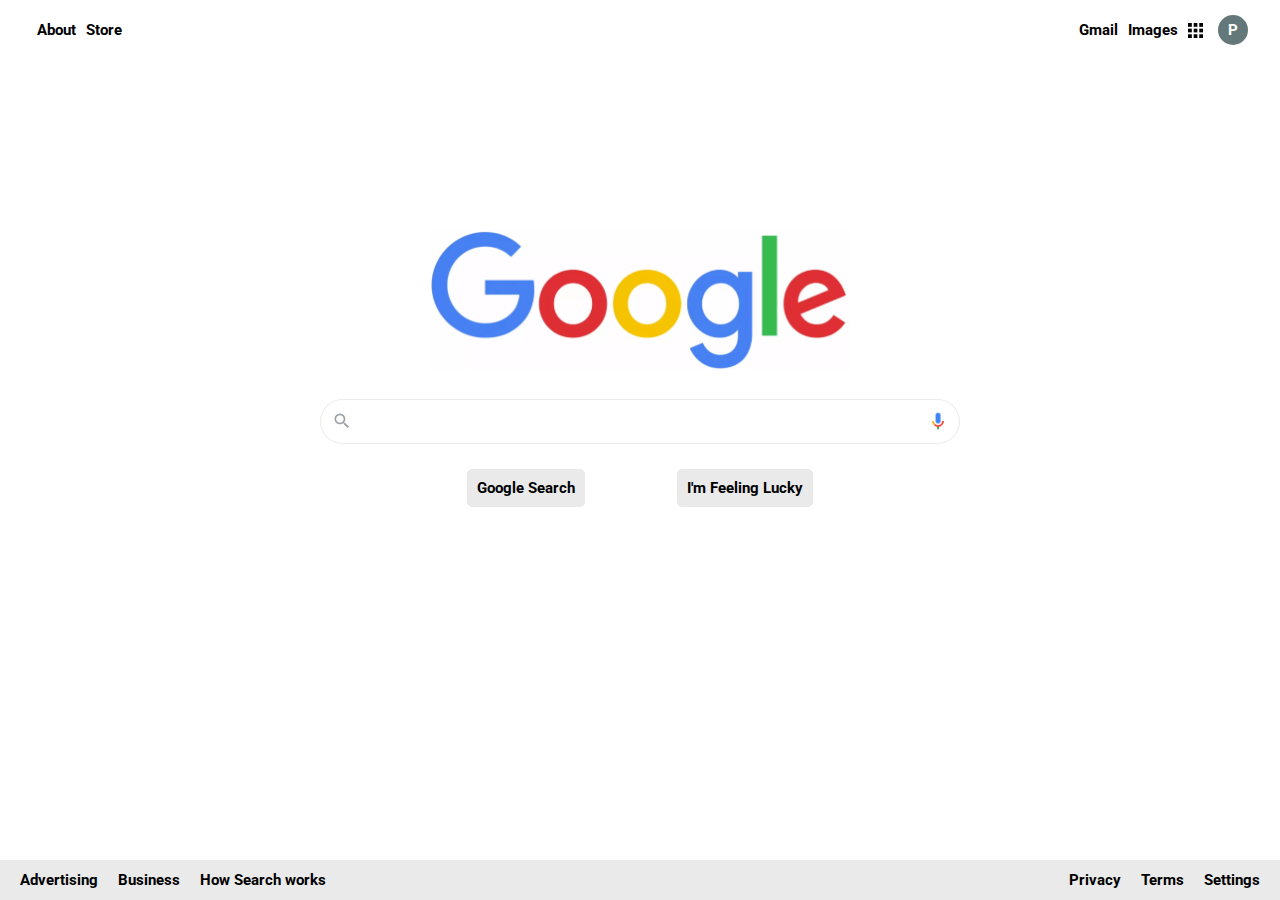
==== google/index.html @ 03a61208 "more work on foogle" ====
<!DOCTYPE html>
<html lang="en">
<head>
    <meta charset="UTF-8">
    <meta name="viewport" content="width=device-width, initial-scale=1.0">
    <title>Foogle</title>
    <link rel="shortcut icon" href="g.webp" type="image/x-icon">
    <link rel="stylesheet" href="styles.css">
    <link href="https://fonts.googleapis.com/css2?family=Roboto:wght@300&display=swap" rel="stylesheet">
</head>
<body>
    <div class="nav row">
        <div class="left-stuff row">
            <div class="about">About</div>
            <div class="store">Store</div>
        </div>
        <div class="right-stuff row">
            <div class="gmail">Gmail</div>
            <div class="images">Images</div>
            <div class="apps"><img src="icon-apps.png" alt="an apps image"></div>
            <div class="p">P</div>
        </div>
    </div>
    <div class="container">
        <div class="logo">
            <img src="logo.png" alt="The google logo">
        </div>
        <div class="bar row">
            <div class="search-icon"><svg focusable="false" width="24px" height="24px" xmlns="http://www.w3.org/2000/svg" viewBox="0 0 24 24"><path fill="#9AA0A6" d="M15.5 14h-.79l-.28-.27A6.471 6.471 0 0 0 16 9.5 6.5 6.5 0 1 0 9.5 16c1.61 0 3.09-.59 4.23-1.57l.27.28v.79l5 4.99L20.49 19l-4.99-5zm-6 0C7.01 14 5 11.99 5 9.5S7.01 5 9.5 5 14 7.01 14 9.5 11.99 14 9.5 14z"></path></svg></div>
            <div class="mic"><img src="icon-mic.png" alt="mic icon"></div>
        </div>
        <div class="buttons row">
            <div>Google Search</div>
            <div>I'm Feeling Lucky</div>
        </div>
    </div>
    <div class="foot row">
        <div class="left-bottom row">
            <div class="Advertising">Advertising</div>
            <div class="Business">Business</div>
            <div class="How">How Search works</div>
        </div>
        <div class="right-bottom row">
            <div class="privacy">Privacy</div>
            <div class="terms">Terms</div>
            <div class="settings">Settings</div>
        </div>
    </div>
</body>
</html>
---- google/styles.css ----
* {
    box-sizing: border-box;
    margin: 0;
    padding: 0;
    /* border: 1px solid red; */
    font-family: 'Roboto', sans-serif;
    font-size: 15px;
    font-weight: bold;
}

body {
    height: 100vh;
    width: 100vw;
    display: flex;
    flex-direction: column;
    align-items: center;
}

.container {
    display: flex;
    flex-direction: column;
    align-items: center;
    margin-top: 185px;
}


.nav {
    margin-top: 15px;
    width: 95%;
    justify-content: space-between;
    font-size: 1.25vh;
}

.nav div {
    display: flex;
    align-items: center;
}

.nav div div {
    padding: 0 5px;
}

.apps img{
    height: 15px;
    width: 15px;
    margin-right: 10px;
}

.p {
    color: white;
    background-color: rgb(100, 120, 121);
    height: 30px;
    width: 30px;
    border-radius: 30px;
    display: flex;
    align-items: center;
    justify-content: center;
    
}

.row {
    display: flex;
    flex-direction: row;
}

.logo img{
    height: auto;
    width: 33vw;
}

.bar {
    justify-content: space-between;
    min-width: 50vw;
    height: 5vh;
    border: 1px solid rgb(234, 234, 234);
    border-radius: 50px;
    margin-top: 25px;
}

.bar img, .bar svg {
    width: 20px;
    height: 20px;
    margin: 1.25vh;
}

.buttons {
    font-size: 2vh;
    width: 27vw;
    justify-content: space-between;
    margin-top: 25px;
}
.buttons div {
    background-color: rgb(234, 234, 234);
    padding: 10px;
    border-radius: 5px;
}

.foot{
    position: fixed;
    width: 100%;
    justify-content: space-between;
    background-color: rgb(234, 234, 234);
    bottom: 0;
    height: 40px;
}

.foot div {
    display: flex;
    align-items: center;
    padding: 10px;
}
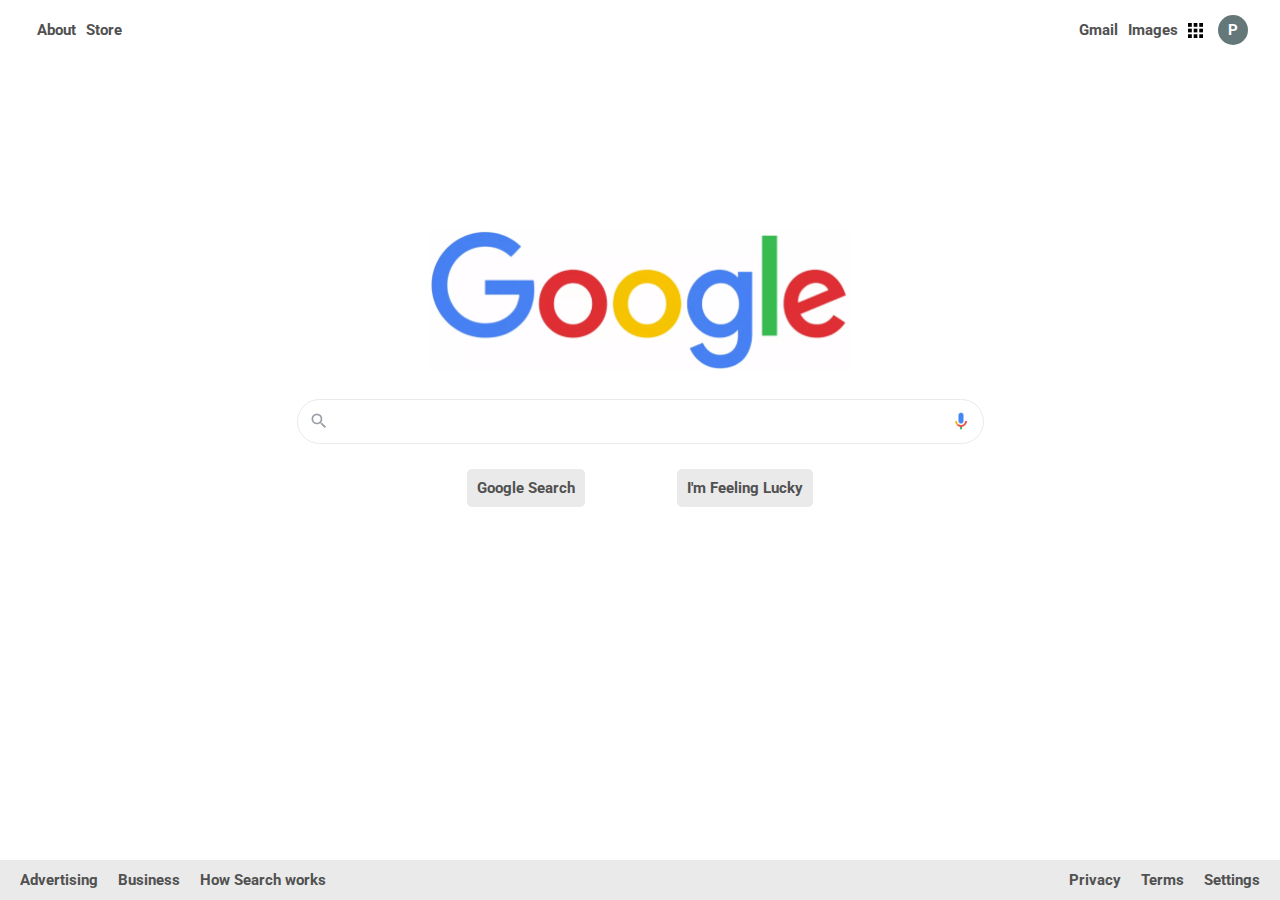
==== commit 7dd3accd: "added box shadow and input box" ====
--- a/google/index.html
+++ b/google/index.html
@@ -27,6 +27,7 @@
         </div>
         <div class="bar row">
             <div class="search-icon"><svg focusable="false" width="24px" height="24px" xmlns="http://www.w3.org/2000/svg" viewBox="0 0 24 24"><path fill="#9AA0A6" d="M15.5 14h-.79l-.28-.27A6.471 6.471 0 0 0 16 9.5 6.5 6.5 0 1 0 9.5 16c1.61 0 3.09-.59 4.23-1.57l.27.28v.79l5 4.99L20.49 19l-4.99-5zm-6 0C7.01 14 5 11.99 5 9.5S7.01 5 9.5 5 14 7.01 14 9.5 11.99 14 9.5 14z"></path></svg></div>
+            <div class="input"><input type="text"></div>
             <div class="mic"><img src="icon-mic.png" alt="mic icon"></div>
         </div>
         <div class="buttons row">
--- a/google/styles.css
+++ b/google/styles.css
@@ -4,6 +4,7 @@
     padding: 0;
     /* border: 1px solid red; */
     font-family: 'Roboto', sans-serif;
+    color: rgb(81, 81, 81);
     font-size: 15px;
     font-weight: bold;
 }
@@ -68,6 +69,10 @@
     width: 33vw;
 }
 
+.bar:hover {
+    box-shadow: 0 0 10px rgba(0, 0, 0, 0.2);
+}
+
 .bar {
     justify-content: space-between;
     min-width: 50vw;
@@ -75,6 +80,17 @@
     border: 1px solid rgb(234, 234, 234);
     border-radius: 50px;
     margin-top: 25px;
+}
+
+.input input {
+    width: calc(50vw - (40px));
+    height: 4.8vh;
+    border: none;
+    font-size: 16px;
+}
+
+.input input:focus {
+    outline: none;
 }
 
 .bar img, .bar svg {
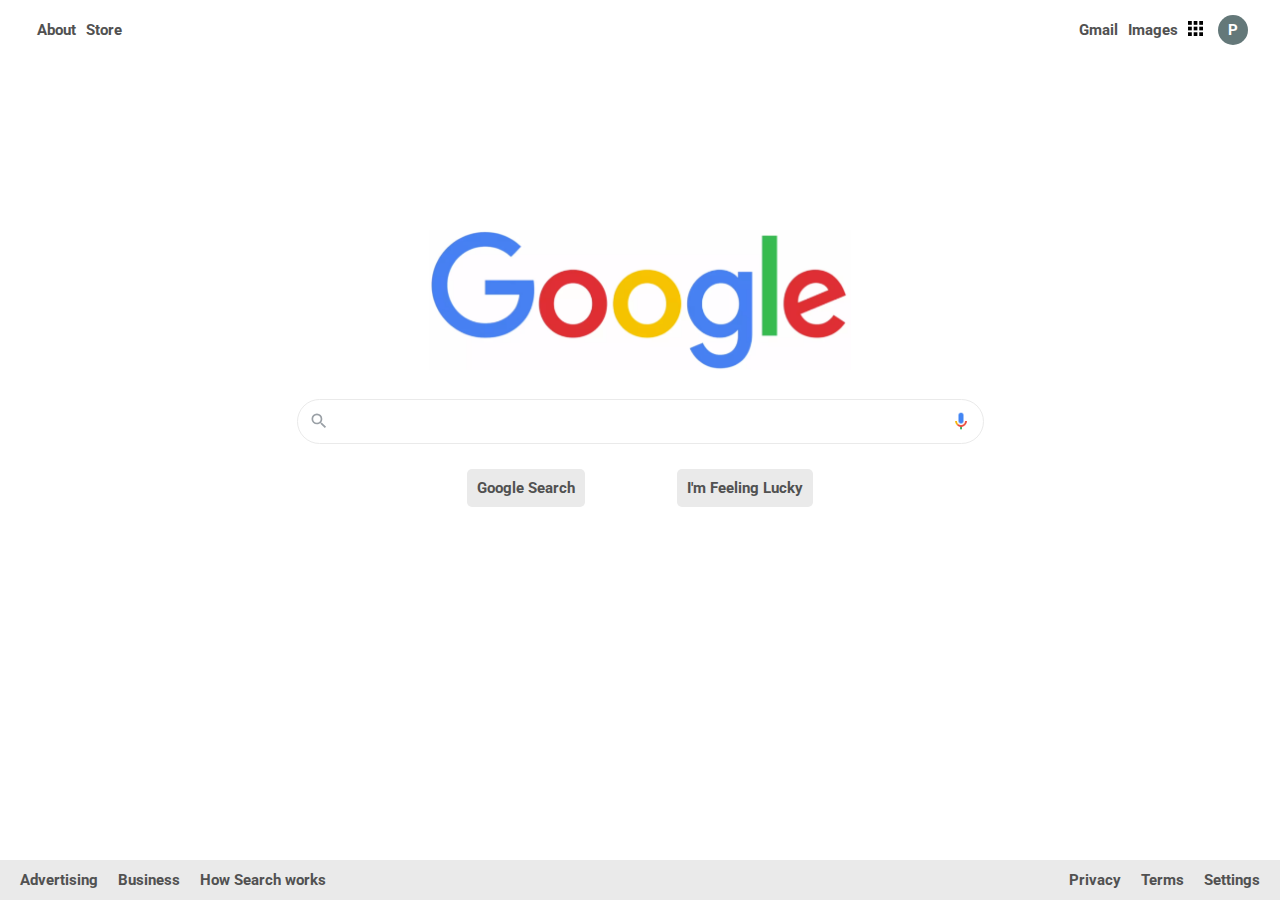
==== commit d7942ae3: "added border to buttons when hover" ====
--- a/google/index.html
+++ b/google/index.html
@@ -3,6 +3,8 @@
 <head>
     <meta charset="UTF-8">
     <meta name="viewport" content="width=device-width, initial-scale=1.0">
+    <meta name="description" content="Foogle is a website that was built to practice different CSS and HTML techniques">
+    <meta name="author" content="Pete Looney">
     <title>Foogle</title>
     <link rel="shortcut icon" href="g.webp" type="image/x-icon">
     <link rel="stylesheet" href="styles.css">
@@ -11,14 +13,14 @@
 <body>
     <div class="nav row">
         <div class="left-stuff row">
-            <div class="about">About</div>
-            <div class="store">Store</div>
+            <div class="about"><a href="#">About</a></div>
+            <div class="store"><a href="#">Store</a></div>
         </div>
         <div class="right-stuff row">
-            <div class="gmail">Gmail</div>
-            <div class="images">Images</div>
-            <div class="apps"><img src="icon-apps.png" alt="an apps image"></div>
-            <div class="p">P</div>
+            <div class="gmail"><a href="#">Gmail</a></div>
+            <div class="images"><a href="#">Images</a></div>
+            <div class="apps"><a href="#"><img src="icon-apps.png" alt="an apps image"></a></div>
+            <div class="p"><a href="#">P</a></div>
         </div>
     </div>
     <div class="container">
@@ -37,14 +39,14 @@
     </div>
     <div class="foot row">
         <div class="left-bottom row">
-            <div class="Advertising">Advertising</div>
-            <div class="Business">Business</div>
-            <div class="How">How Search works</div>
+            <div class="Advertising"><a href="#">Advertising</a></div>
+            <div class="Business"><a href="#">Business</a></div>
+            <div class="How"><a href="#">How Search works</a></div>
         </div>
         <div class="right-bottom row">
-            <div class="privacy">Privacy</div>
-            <div class="terms">Terms</div>
-            <div class="settings">Settings</div>
+            <div class="privacy"><a href="#">Privacy</a></div>
+            <div class="terms"><a href="#">Terms</a></div>
+            <div class="settings"><a href="#">Settings</a></div>
         </div>
     </div>
 </body>
--- a/google/styles.css
+++ b/google/styles.css
@@ -70,7 +70,7 @@
 }
 
 .bar:hover {
-    box-shadow: 0 0 10px rgba(0, 0, 0, 0.2);
+    box-shadow: 0 0 5px rgba(0, 0, 0, 0.15);
 }
 
 .bar {
@@ -111,6 +111,12 @@
     border-radius: 5px;
 }
 
+.buttons div:hover{
+    cursor: pointer;
+    /* box-shadow: 0 0 4px rgba(0, 0, 0, 1); */
+    border: 1px solid rgb(172, 172, 172)
+}
+
 .foot{
     position: fixed;
     width: 100%;
@@ -124,4 +130,18 @@
     display: flex;
     align-items: center;
     padding: 10px;
-}+}
+
+a {
+    text-decoration: none;
+}
+
+a:hover {
+    text-decoration: underline;
+
+}
+
+.p a {
+    text-decoration: none;
+    color: white;
+} 
